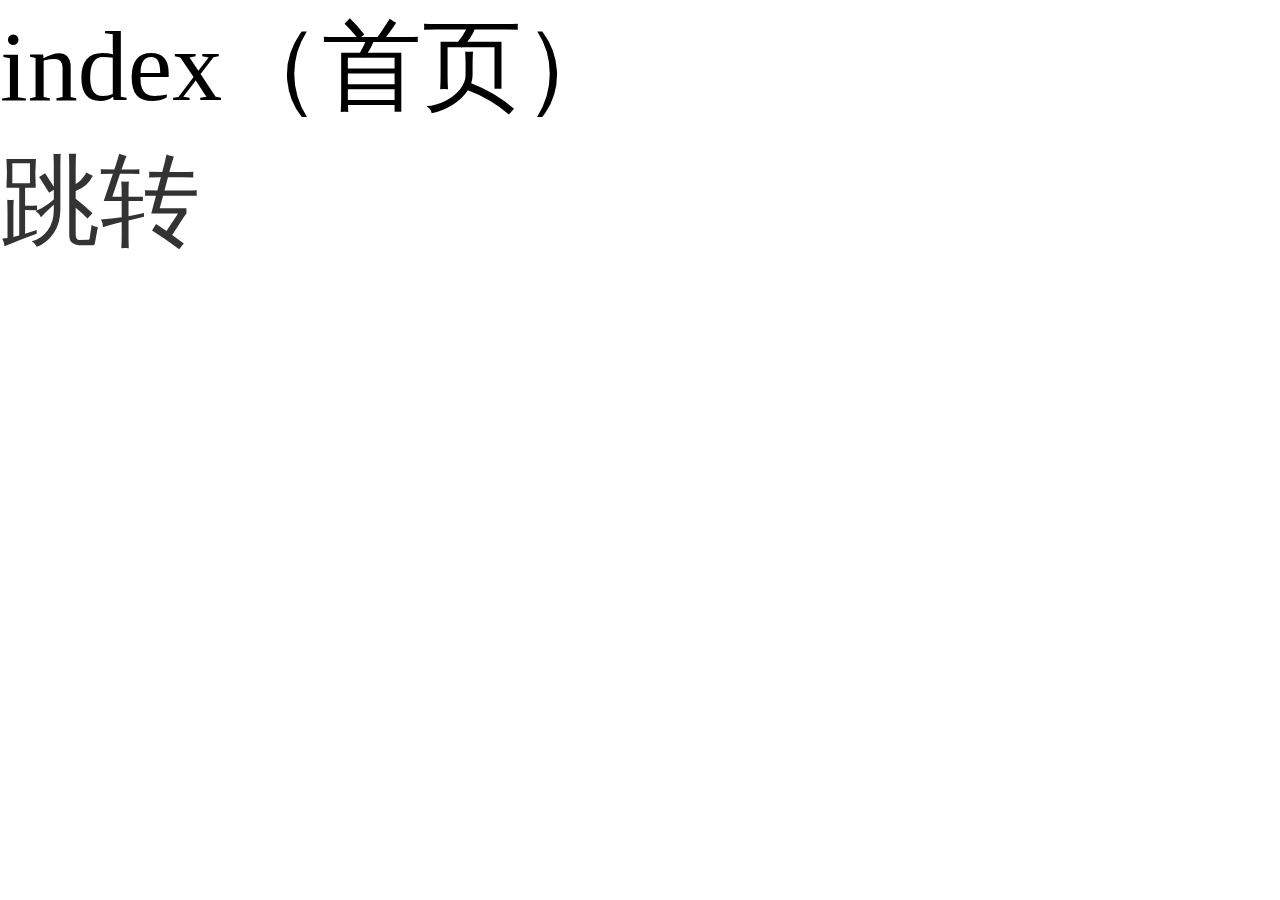
==== index.html @ 6b81917d "流程" ====
<!DOCTYPE html><html lang=en><head><meta charset=utf-8><meta http-equiv=X-UA-Compatible content="IE=edge"><meta name=viewport content="width=device-width,initial-scale=1"><title>xm</title><link href=assets/css/app.5f69983c.css rel=preload as=style><link href=assets/css/chunk-vendors.082cad79.css rel=preload as=style><link href=assets/js/app.acdb47f0.js rel=preload as=script><link href=assets/js/chunk-vendors.04e2ab9a.js rel=preload as=script><link href=assets/css/chunk-vendors.082cad79.css rel=stylesheet><link href=assets/css/app.5f69983c.css rel=stylesheet></head><body><div id=app></div><script src=assets/js/chunk-vendors.04e2ab9a.js></script><script src=assets/js/app.acdb47f0.js></script></body></html>
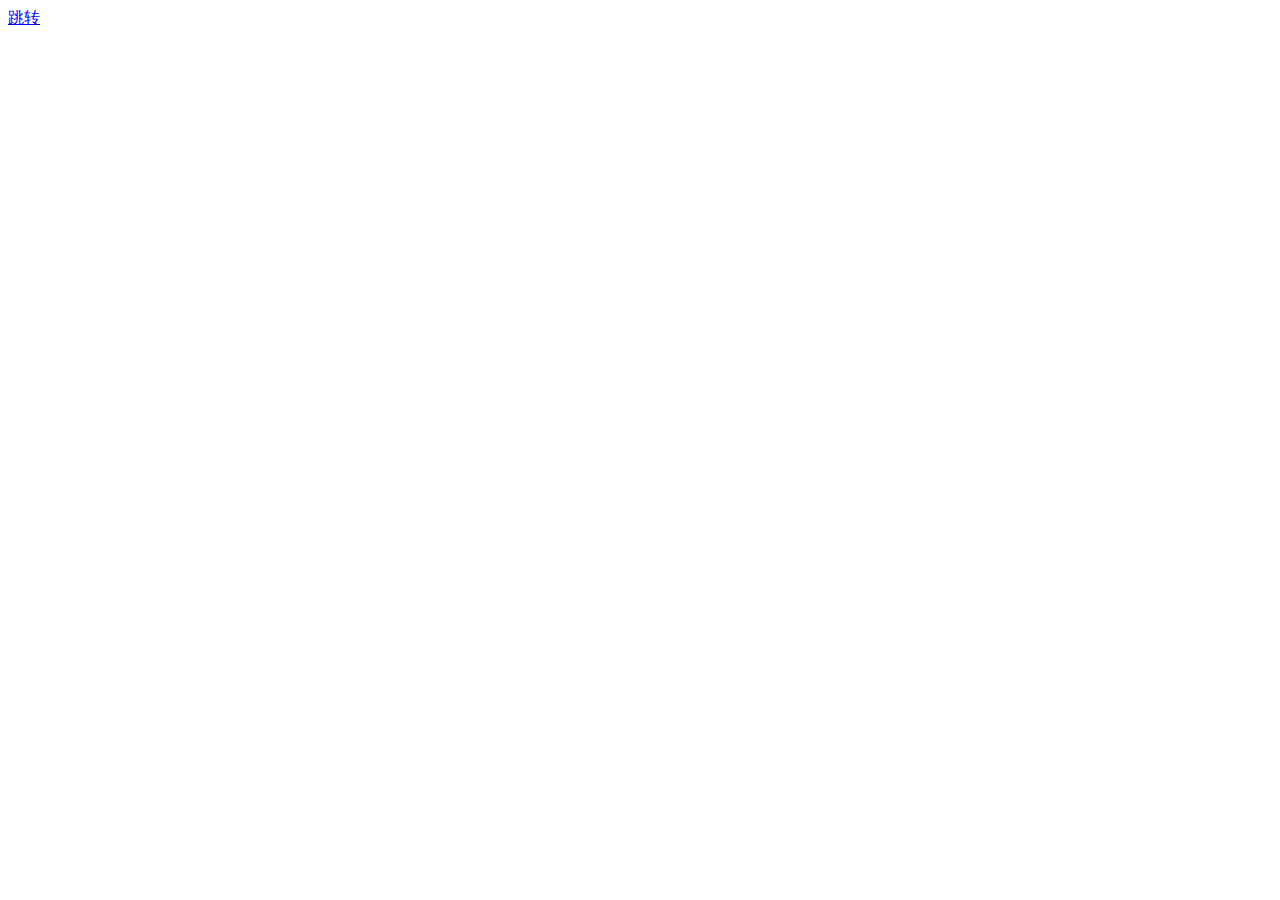
==== commit bee6ecd1: "1234" ====
--- a/index.html
+++ b/index.html
@@ -1 +1,13 @@
-<!DOCTYPE html><html lang=en><head><meta charset=utf-8><meta http-equiv=X-UA-Compatible content="IE=edge"><meta name=viewport content="width=device-width,initial-scale=1"><title>xm</title><link href=assets/css/app.5f69983c.css rel=preload as=style><link href=assets/css/chunk-vendors.082cad79.css rel=preload as=style><link href=assets/js/app.acdb47f0.js rel=preload as=script><link href=assets/js/chunk-vendors.04e2ab9a.js rel=preload as=script><link href=assets/css/chunk-vendors.082cad79.css rel=stylesheet><link href=assets/css/app.5f69983c.css rel=stylesheet></head><body><div id=app></div><script src=assets/js/chunk-vendors.04e2ab9a.js></script><script src=assets/js/app.acdb47f0.js></script></body></html>+<!doctype html>
+<html lang="en">
+<head>
+    <meta charset="UTF-8">
+    <meta name="viewport"
+          content="width=device-width, user-scalable=no, initial-scale=1.0, maximum-scale=1.0, minimum-scale=1.0">
+    <meta http-equiv="X-UA-Compatible" content="ie=edge">
+    <title>Document</title>
+</head>
+<body>
+<a href="detail.html">跳转</a>
+</body>
+</html>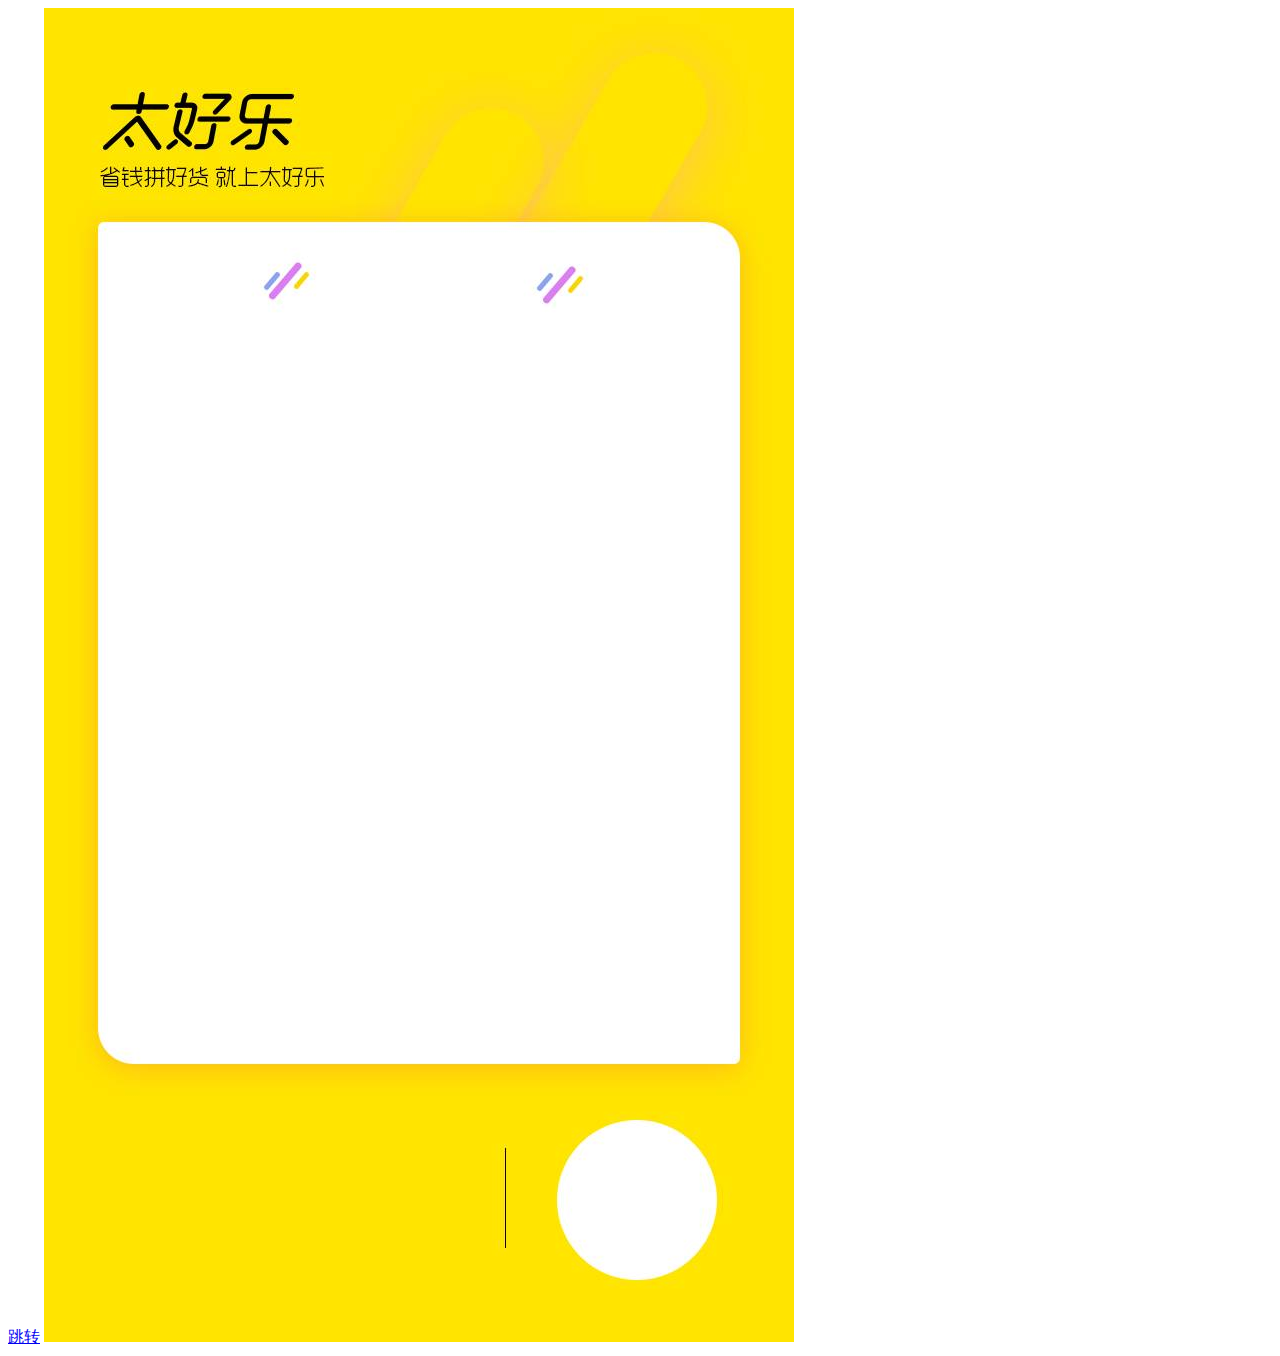
==== commit 03493d36: "1234" ====
--- a/index.html
+++ b/index.html
@@ -9,5 +9,7 @@
 </head>
 <body>
 <a href="detail.html">跳转</a>
+
+<img src="sbf.png">
 </body>
 </html>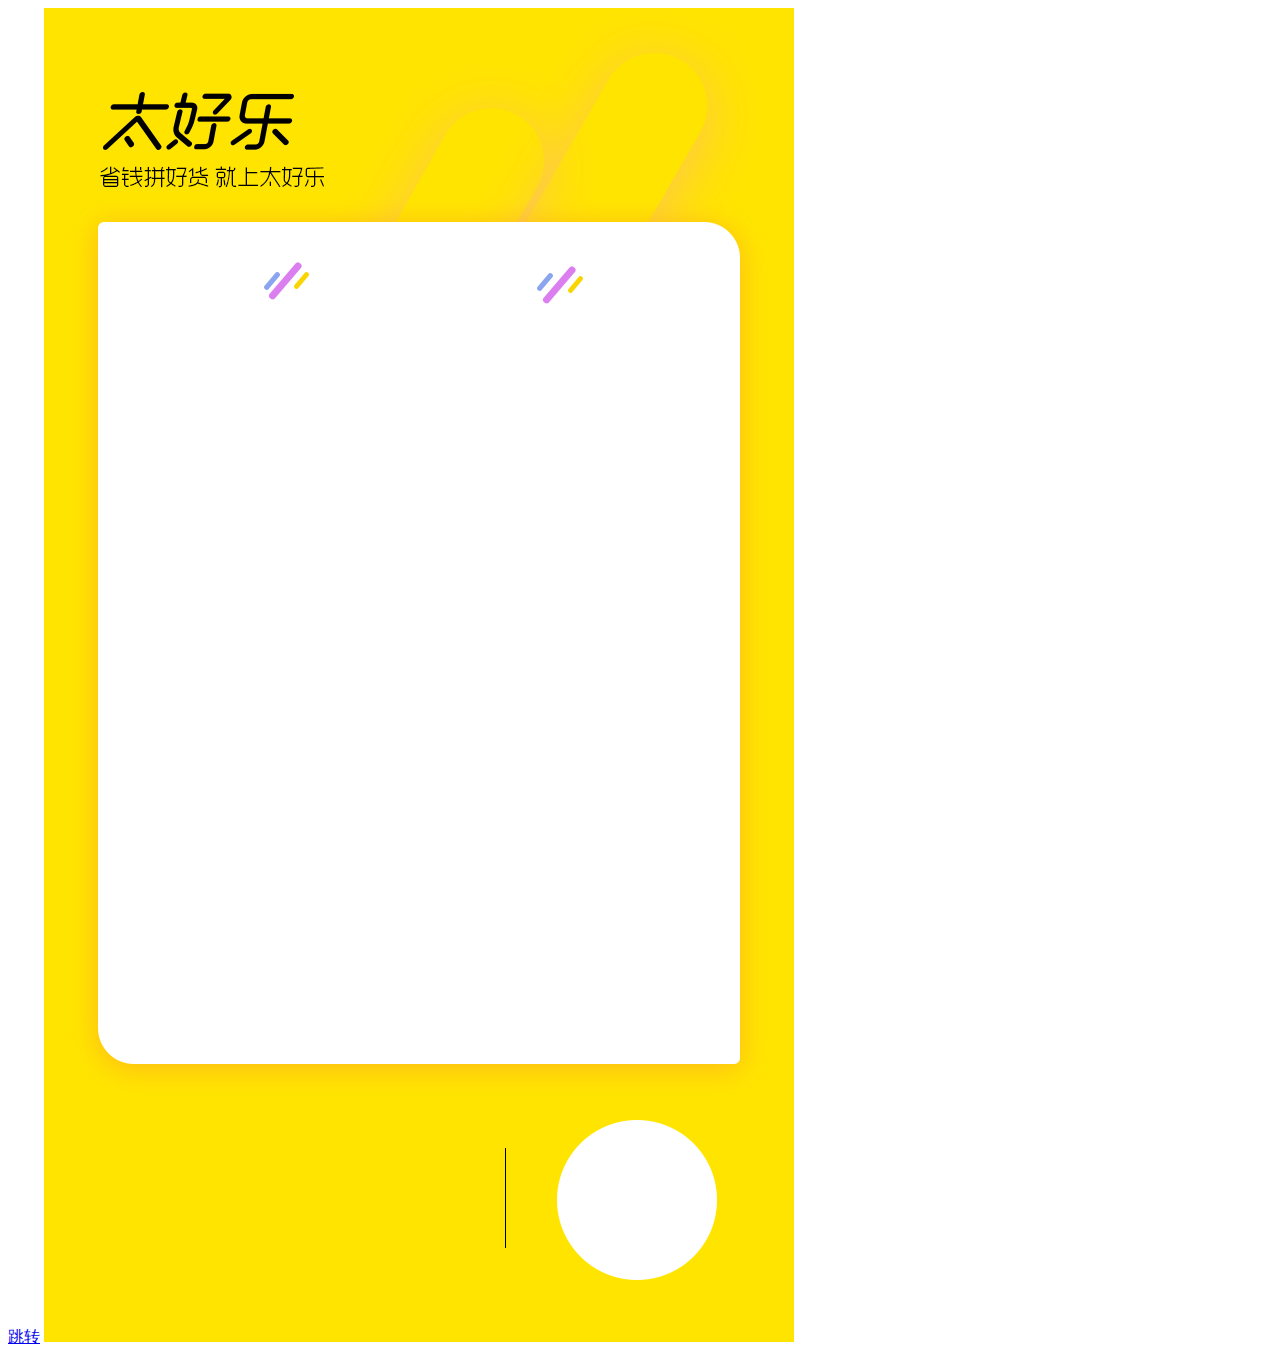
==== commit 67142b58: "123" ====
--- a/index.html
+++ b/index.html
@@ -10,6 +10,6 @@
 <body>
 <a href="detail.html">跳转</a>
 
-<img src="sbf.png">
+<img src="bjss.png">
 </body>
 </html>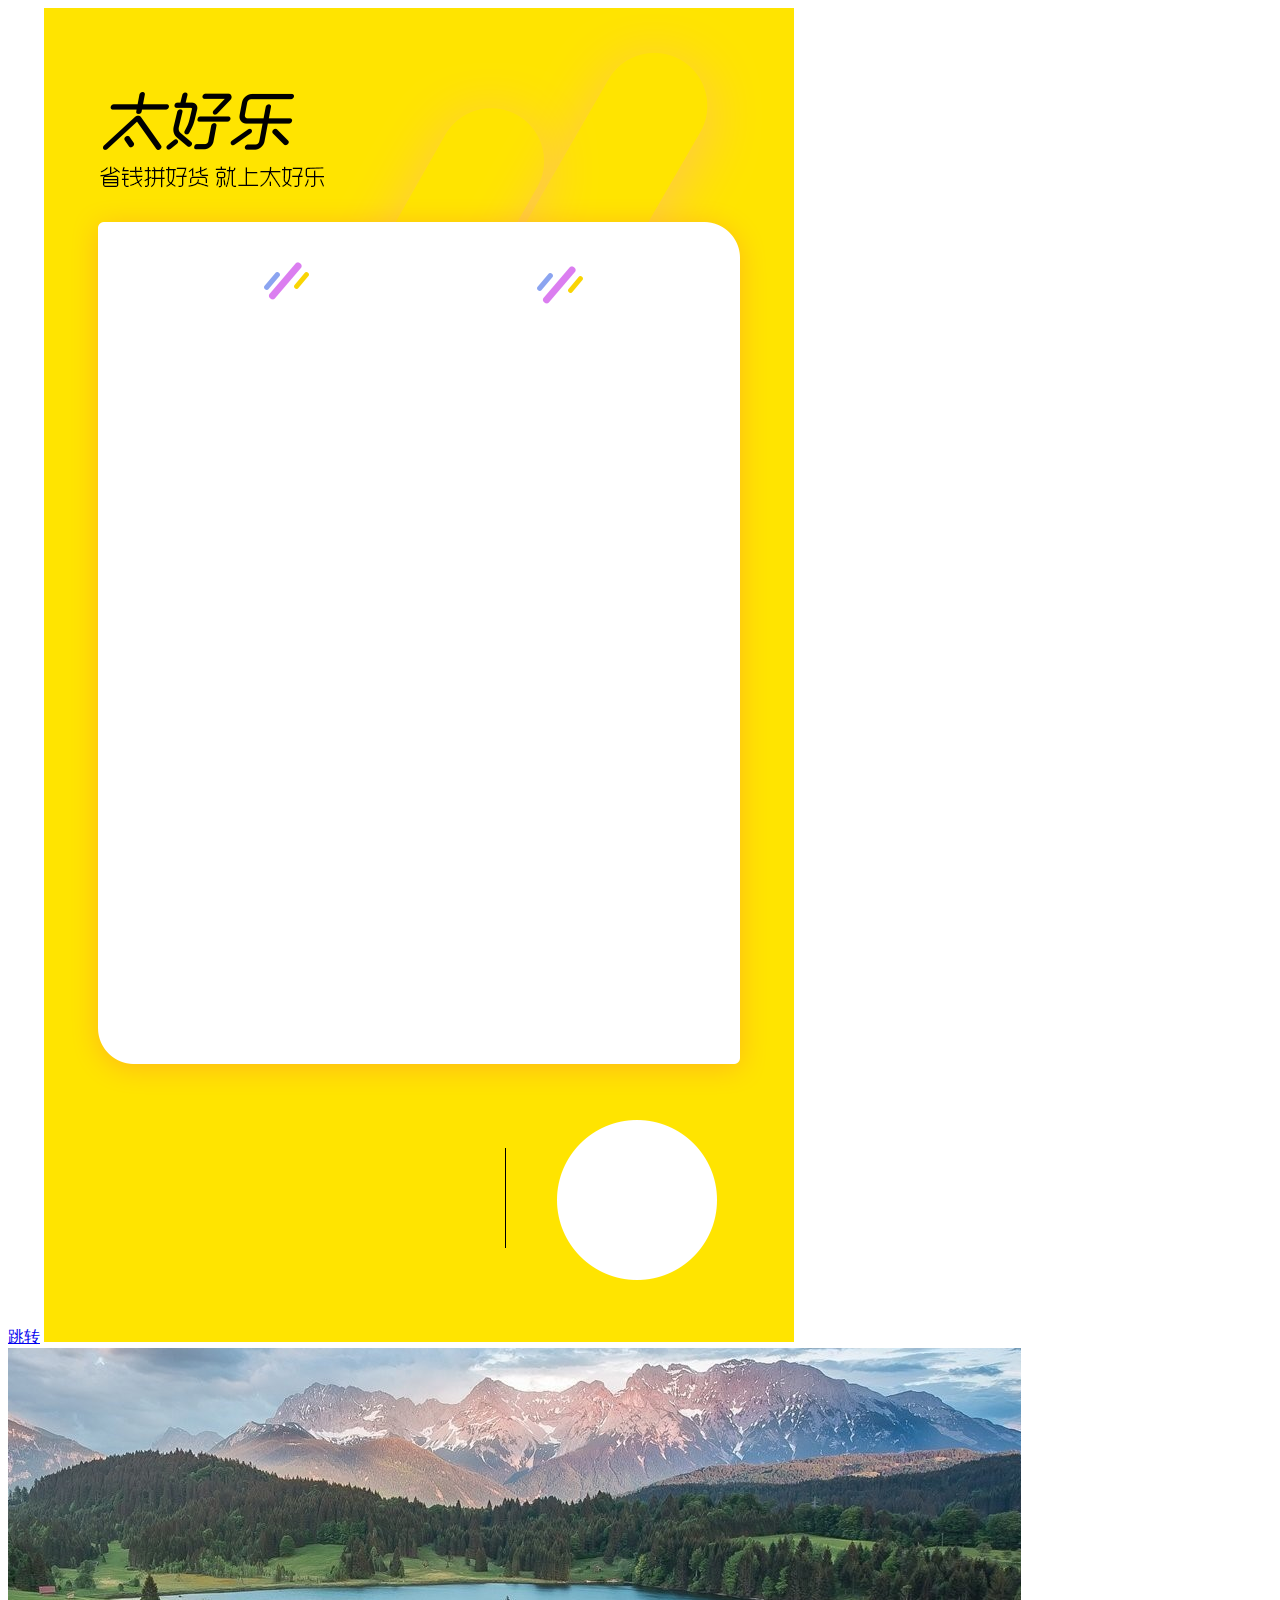
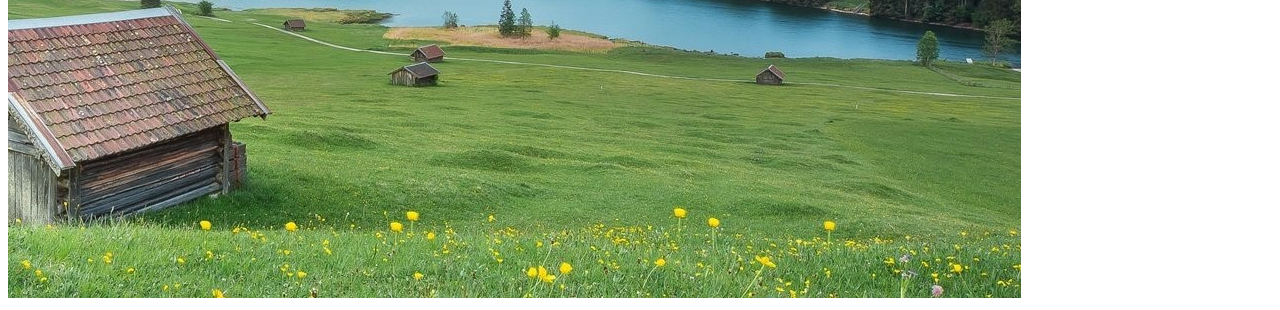
==== commit ea4ba79a: "1234" ====
--- a/index.html
+++ b/index.html
@@ -11,5 +11,6 @@
 <a href="detail.html">跳转</a>
 
 <img src="bjss.png">
+<img src="1234.png">
 </body>
 </html>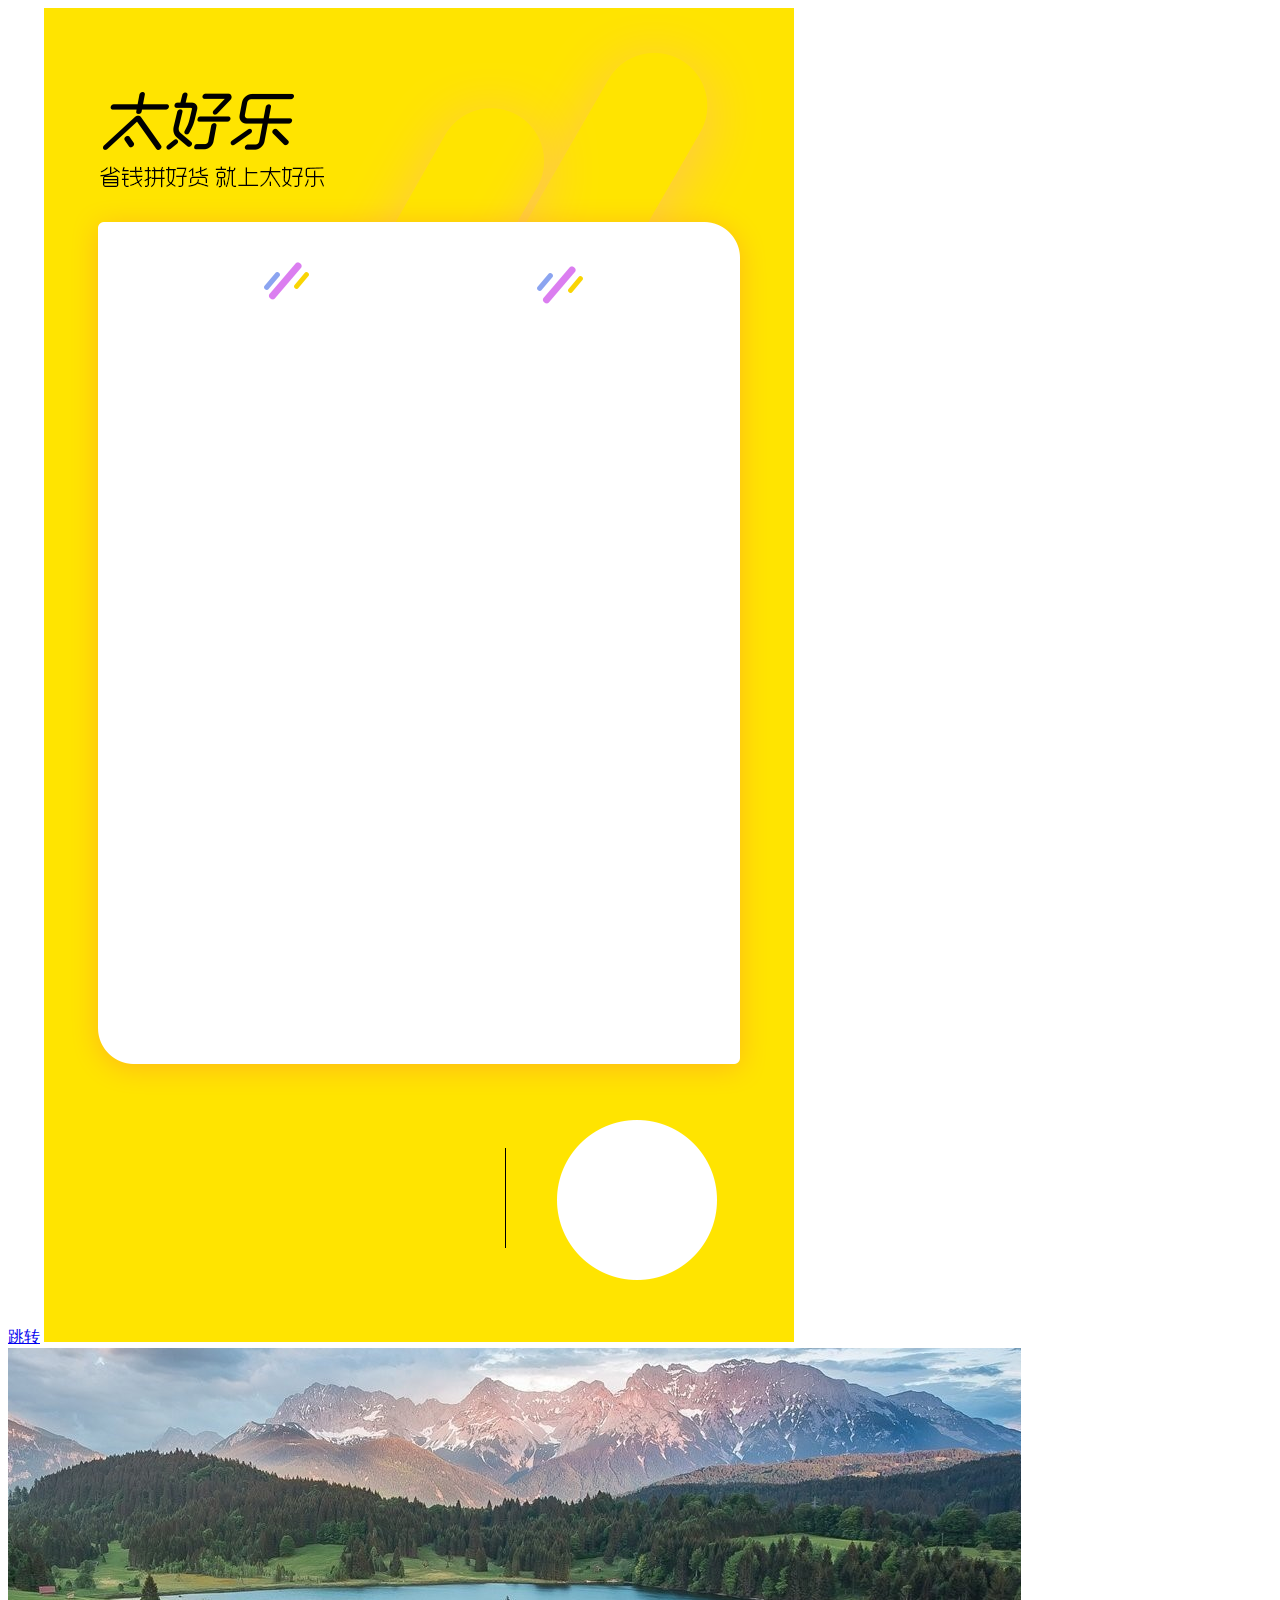
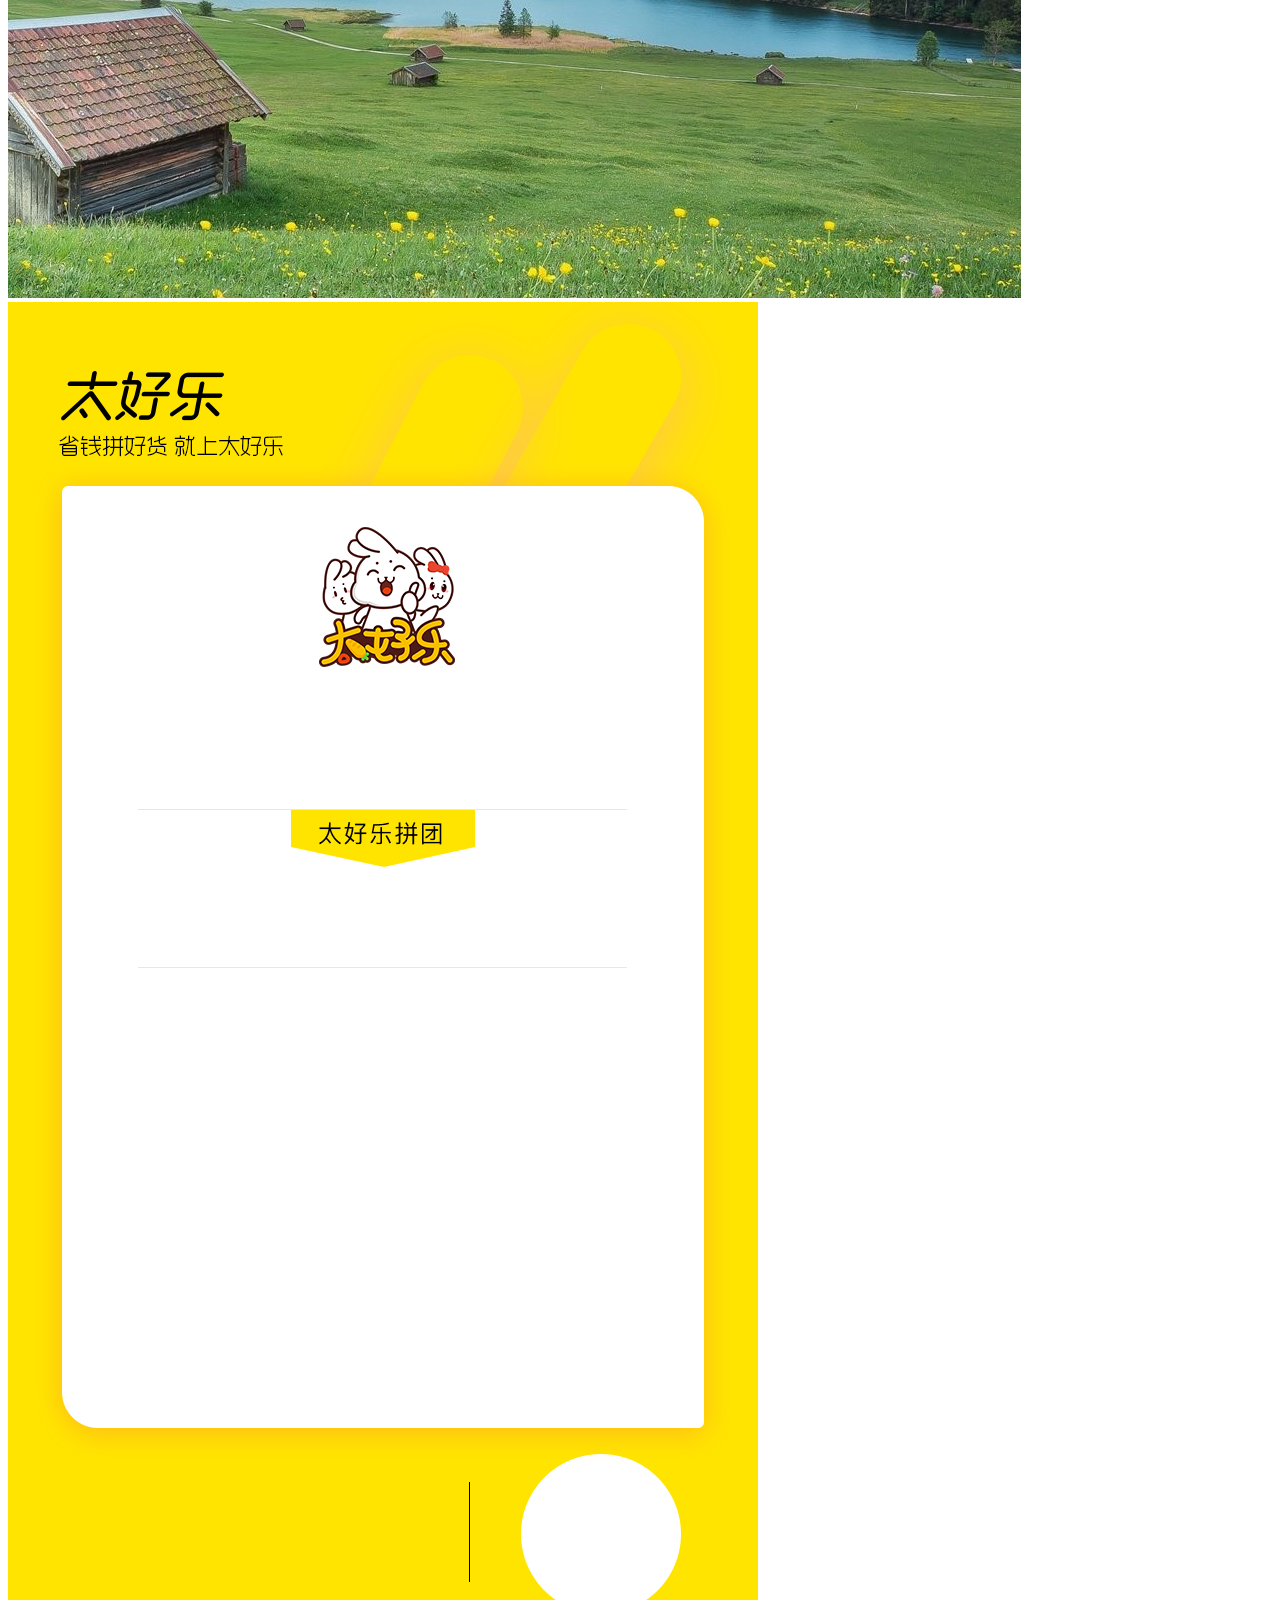
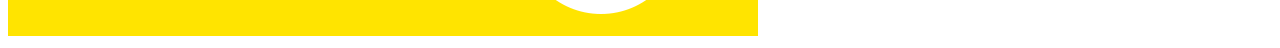
==== commit 1092760a: "123" ====
--- a/index.html
+++ b/index.html
@@ -12,5 +12,6 @@
 
 <img src="bjss.png">
 <img src="1234.png">
+<img src="one.png">
 </body>
 </html>